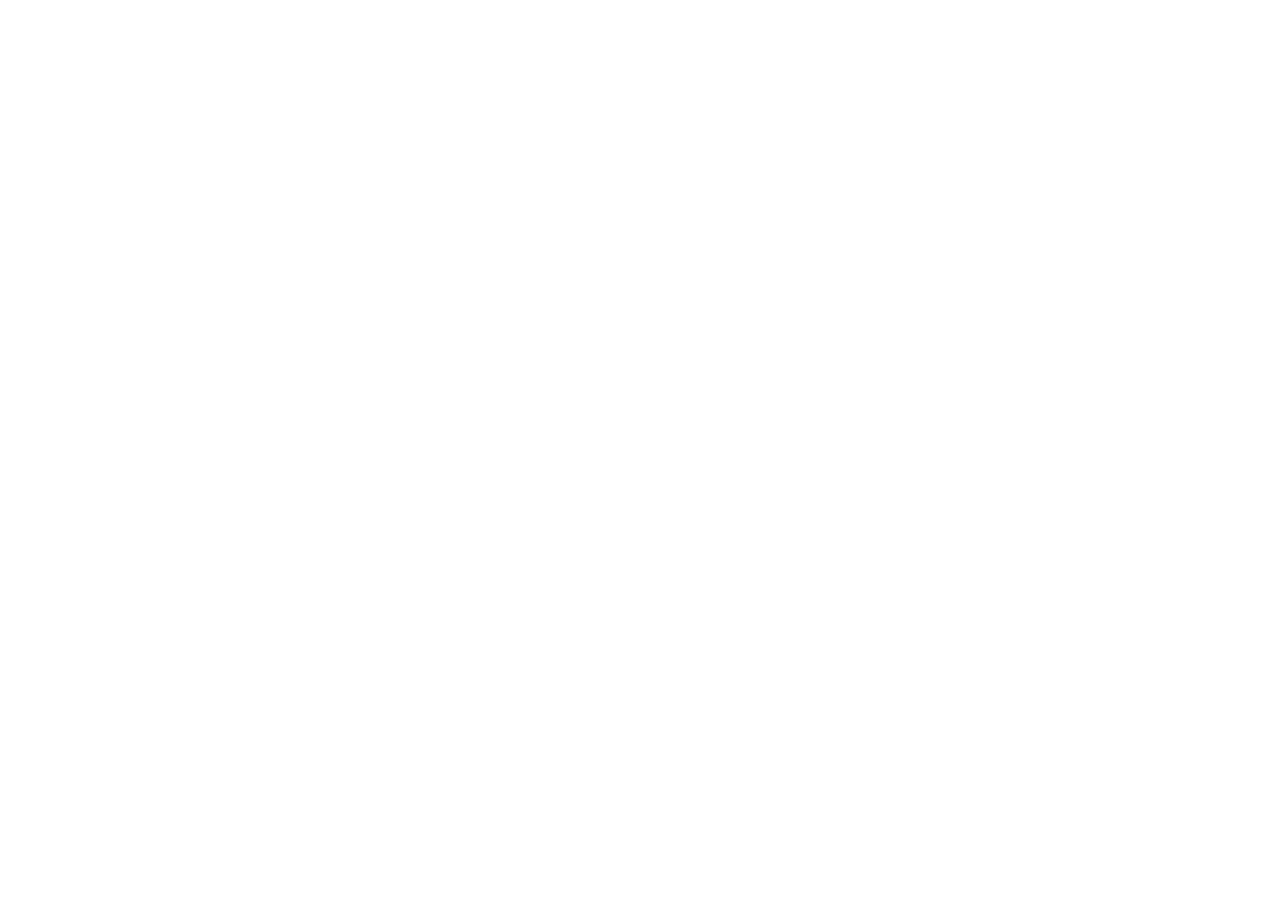
==== Aula-02/index.html @ 081227c6 "Feat: Inicio da aula 2" ====
<!DOCTYPE html>
<html lang="pt-BR">
<head>
    <meta charset="UTF-8">
    <meta http-equiv="X-UA-Compatible" content="IE=edge">
    <meta name="viewport" content="width=device-width, initial-scale=1.0">
    <title>LandPage | Senac Tatuapé</title>
</head>
<body>
    
</body>
</html>
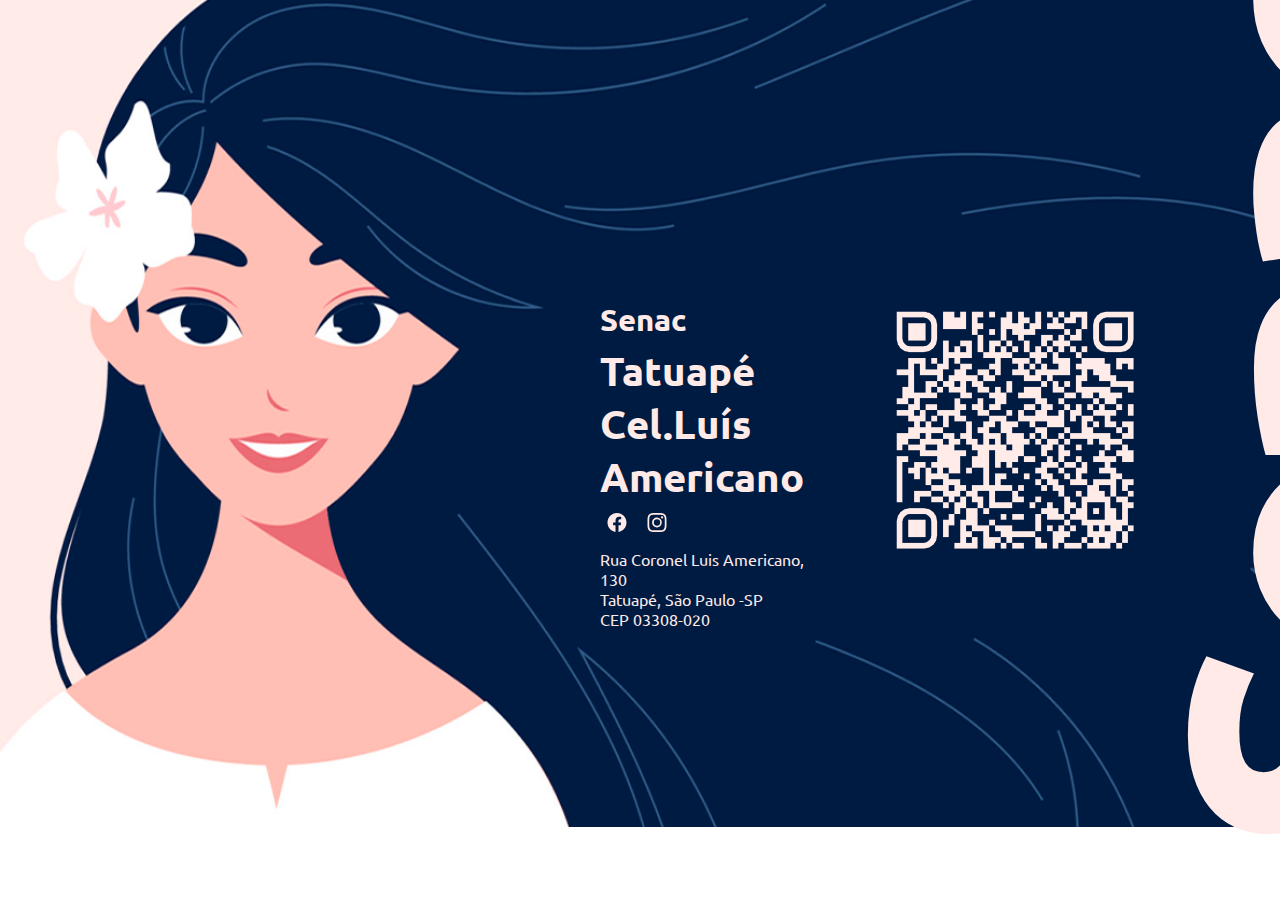
==== commit 61c0e7cf: "Feat: Header da página" ====
--- a/Aula-02/index.html
+++ b/Aula-02/index.html
@@ -4,9 +4,37 @@
     <meta charset="UTF-8">
     <meta http-equiv="X-UA-Compatible" content="IE=edge">
     <meta name="viewport" content="width=device-width, initial-scale=1.0">
-    <title>LandPage | Senac Tatuapé</title>
+    <link rel="stylesheet" href="css/styles.css">
+    <style>
+        @import url('https://fonts.googleapis.com/css2?family=Plus+Jakarta+Sans:wght@200;300&family=Source+Code+Pro:wght@500&family=Ubuntu:wght@500&display=swap');
+      </style>
+    <title>Landpage | Senac Tatuapé</title>
 </head>
 <body>
+<header>
+    <div class="left_panel">
+        <h3>Senac</h3>
+        <h2>Tatuapé Cel.Luís Americano</h2>
+        <div class="icons">
+            <a href="https://www.facebook.com/senactatuape/?locale=pt_BR"><svg xmlns="http://www.w3.org/2000/svg" width="24" height="24" fill="currentColor" class="bi bi-facebook" viewBox="0 0 16 16">
+                <path d="M16 8.049c0-4.446-3.582-8.05-8-8.05C3.58 0-.002 3.603-.002 8.05c0 4.017 2.926 7.347 6.75 7.951v-5.625h-2.03V8.05H6.75V6.275c0-2.017 1.195-3.131 3.022-3.131.876 0 1.791.157 1.791.157v1.98h-1.009c-.993 0-1.303.621-1.303 1.258v1.51h2.218l-.354 2.326H9.25V16c3.824-.604 6.75-3.934 6.75-7.951z"/>
+            </svg></a>
+            <a href="https://www.instagram.com/senac.tatuape/"><svg xmlns="http://www.w3.org/2000/svg" width="24" height="24" fill="currentColor" class="bi bi-instagram" viewBox="0 0 16 16">
+                <path d="M8 0C5.829 0 5.556.01 4.703.048 3.85.088 3.269.222 2.76.42a3.917 3.917 0 0 0-1.417.923A3.927 3.927 0 0 0 .42 2.76C.222 3.268.087 3.85.048 4.7.01 5.555 0 5.827 0 8.001c0 2.172.01 2.444.048 3.297.04.852.174 1.433.372 1.942.205.526.478.972.923 1.417.444.445.89.719 1.416.923.51.198 1.09.333 1.942.372C5.555 15.99 5.827 16 8 16s2.444-.01 3.298-.048c.851-.04 1.434-.174 1.943-.372a3.916 3.916 0 0 0 1.416-.923c.445-.445.718-.891.923-1.417.197-.509.332-1.09.372-1.942C15.99 10.445 16 10.173 16 8s-.01-2.445-.048-3.299c-.04-.851-.175-1.433-.372-1.941a3.926 3.926 0 0 0-.923-1.417A3.911 3.911 0 0 0 13.24.42c-.51-.198-1.092-.333-1.943-.372C10.443.01 10.172 0 7.998 0h.003zm-.717 1.442h.718c2.136 0 2.389.007 3.232.046.78.035 1.204.166 1.486.275.373.145.64.319.92.599.28.28.453.546.598.92.11.281.24.705.275 1.485.039.843.047 1.096.047 3.231s-.008 2.389-.047 3.232c-.035.78-.166 1.203-.275 1.485a2.47 2.47 0 0 1-.599.919c-.28.28-.546.453-.92.598-.28.11-.704.24-1.485.276-.843.038-1.096.047-3.232.047s-2.39-.009-3.233-.047c-.78-.036-1.203-.166-1.485-.276a2.478 2.478 0 0 1-.92-.598 2.48 2.48 0 0 1-.6-.92c-.109-.281-.24-.705-.275-1.485-.038-.843-.046-1.096-.046-3.233 0-2.136.008-2.388.046-3.231.036-.78.166-1.204.276-1.486.145-.373.319-.64.599-.92.28-.28.546-.453.92-.598.282-.11.705-.24 1.485-.276.738-.034 1.024-.044 2.515-.045v.002zm4.988 1.328a.96.96 0 1 0 0 1.92.96.96 0 0 0 0-1.92zm-4.27 1.122a4.109 4.109 0 1 0 0 8.217 4.109 4.109 0 0 0 0-8.217zm0 1.441a2.667 2.667 0 1 1 0 5.334 2.667 2.667 0 0 1 0-5.334z"/>
+              </svg></a>
+              <h4>Rua Coronel Luis Americano, 130 <br>Tatuapé, São Paulo -SP <br>CEP 03308-020</h4>
+        </div>
+    </div>
+    <div class="qrcode">
+        <img src="images/qrcode.png">
+    </div>
+    <div class="right_panel">Senac</div>
+</header>
+<main>
+
+</main>
+<footer>
     
+</footer>
 </body>
 </html>--- a/Aula-02/css/styles.css
+++ b/Aula-02/css/styles.css
@@ -0,0 +1,78 @@
+* {
+    margin: 0;
+    padding: 0;
+    box-sizing: border-box;
+    font-family: 'Plus Jakarta Sans', sans-serif;
+    font-family: 'Source Code Pro', monospace;
+    font-family: 'Ubuntu', sans-serif;
+}
+
+header {
+    /*Largura do header*/
+    width: 100%;
+    /*altura do header*/
+    height: 827px;
+    /*Aplicar uma imagem de fundo com o comando background-image*/
+    background-image:url("../images/bg-senac.png");
+    /*Não repetir a imagem de fundo*/
+    background-repeat: no-repeat;
+    /*alterar o tamanho da imagem de fundo*/
+    background-size: cover;
+    /*alterar a posição do plano de fundo.
+    O primeiro elemento é a posição x e segundo a posição y
+    background-position: 0 -200px*/
+
+    /*Vamos dispor(display) o conteúdo de forma fexível*/
+    display: flex;
+}
+
+header .right_panel {
+    font-size: 290pt;
+    color: #ffeae7;
+    transform: rotate(-90deg);
+    letter-spacing: -40px;
+    font-weight: bold;
+    flex: 1;
+    height: 300px;
+    margin-top: 260px;
+    margin-right: -128px;
+}
+header .left_panel {
+    flex: 2;
+    margin-top: 300px;
+    margin-left: 600px;
+    font-weight: bold;
+    font-size: 20pt;
+    color: #ffeae7;
+}
+header .left_panel h2 {
+    padding-top: 5px;
+}
+header .icons svg {
+    margin: 5px;
+    padding-top: 5px;
+}
+header .left_panel h4 {
+    font-size: medium;
+    font-weight: lighter;
+    padding-top: 5px;
+}
+
+header .qrcode {
+    position: absolute;
+    margin-top: 300px;
+    margin-left: 885px;
+}
+header .qrcode img {
+    object-fit: scale-down;
+    width: 260px;
+    height: 260px;
+    
+}
+
+
+
+a {
+    text-decoration: none;
+    color: #ffeae7;
+}
